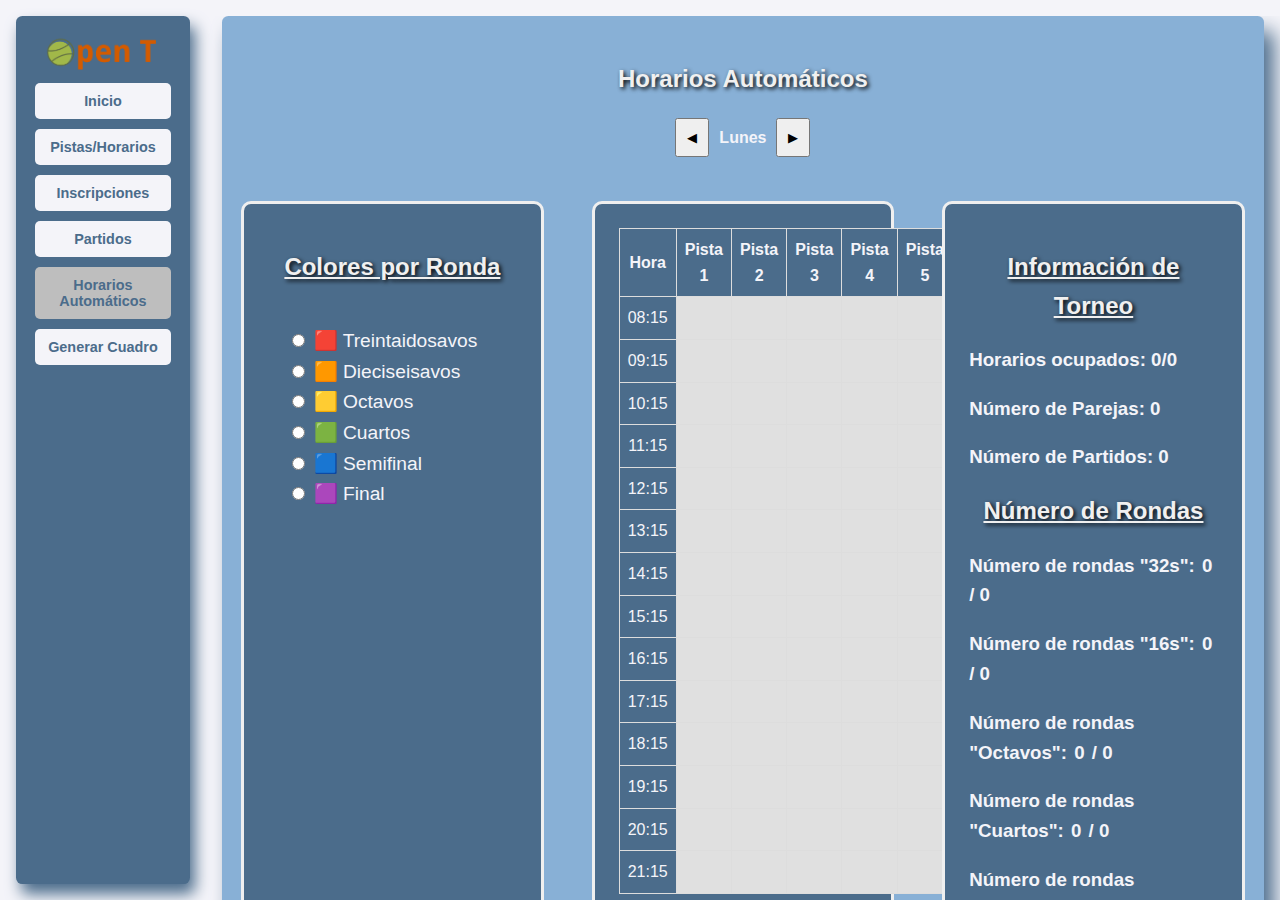
==== automaticSchedules.html @ 77c16e62 "Estructura de horarios automaticos" ====
<!doctype html>
<html lang="es">
    <head>
        <meta charset="UTF-8" />
        <meta name="viewport" content="width=device-width, initial-scale=1.0" />
        <title>Open T</title>
        <link rel="stylesheet" href="assets/css/index.css" />
        <link rel="stylesheet" href="assets/css/sidebar.css" />
        <link rel="stylesheet" href="assets/css/automaticSchedules.css" />
        <link rel="icon" href="assets/img/favicon.png" type="image/png" />
    </head>

    <body>
        <div class="sidebar">
            <img src="assets/img/logo.png" class="sidebar-image" />
            <a href="index.html"><button>Inicio</button></a>
            <a href="disponibilidad.html"><button>Pistas/Horarios</button></a>
            <a href="inscripciones.html"><button>Inscripciones</button></a>
            <a href="generarPartidos.html"><button>Partidos</button></a>
            <a href="automaticSchedules.html"
                ><button class="active-button">Horarios Automáticos</button></a
            >
            <a href="generarCuadros.html"><button>Generar Cuadro</button></a>
        </div>

        <div class="content">
            <div class="container">
                <h2>Horarios Automáticos</h2>
                <div class="day-navigation">
                    <button id="previous-day-btn">◀</button>
                    <span id="selected-day-label"></span>
                    <button id="next-day-btn">▶</button>
                </div>

                <div class="auto-content-box">
                    <div class="auto-content-sub-box">
                        <h2>Colores por Ronda</h2>
                        <div class="opt-rounds">
                            <label
                                ><input type="radio" name="round" value="32s" />
                                🟥 Treintaidosavos</label
                            >
                            <label
                                ><input type="radio" name="round" value="16s" />
                                🟧 Dieciseisavos</label
                            >
                            <label
                                ><input type="radio" name="round" value="8s" />
                                🟨 Octavos</label
                            >
                            <label
                                ><input type="radio" name="round" value="4s" />
                                🟩 Cuartos</label
                            >
                            <label
                                ><input type="radio" name="round" value="2s" />
                                🟦 Semifinal</label
                            >
                            <label
                                ><input type="radio" name="round" value="1s" />
                                🟪 Final</label
                            >
                        </div>
                    </div>
                    <div
                        class="auto-content-sub-box"
                        id="availability-tables"
                    ></div>
                    <div class="auto-content-sub-box">
                        <h2>Información de Torneo</h2>
                        <h3>
                            Horarios ocupados:
                            <span id="num-horarios-ocupados"></span>/<span
                                id="num-horarios-disponibles"
                            ></span>
                        </h3>
                        <h3>
                            Número de Parejas: <span id="num-parejas"></span>
                        </h3>
                        <h3>
                            Número de Partidos: <span id="num-partidos"></span>
                        </h3>
                        <h2>Número de Rondas</h2>
                        <h3>
                            Número de rondas "32s":
                            <span id="num-32s-cells"></span> /
                            <span id="num-32s"></span>
                        </h3>
                        <h3>
                            Número de rondas "16s":
                            <span id="num-16s-cells"></span> /
                            <span id="num-16s"></span>
                        </h3>
                        <h3>
                            Número de rondas "Octavos":
                            <span id="num-8s-cells"></span> /
                            <span id="num-8s"></span>
                        </h3>
                        <h3>
                            Número de rondas "Cuartos":
                            <span id="num-4s-cells"></span> /
                            <span id="num-4s"></span>
                        </h3>
                        <h3>
                            Número de rondas "Semifinales":
                            <span id="num-2s-cells"></span> /
                            <span id="num-2s"></span>
                        </h3>
                        <h3>
                            Número de rondas "Finales":
                            <span id="num-1s-cells"></span> /
                            <span id="num-1s"></span>
                        </h3>
                    </div>
                </div>
            </div>
        </div>

        <script src="assets/js/automaticSchedules.js"></script>
    </body>
</html>
---- assets/css/index.css ----
h1,
h2 {
    text-align: center;
    color: #f0f0f0;
}

.container > img {
    width: 90%;

    margin: 0 auto;
    text-align: center;
    justify-content: center;
}
---- assets/css/sidebar.css ----
body {
    font-family: "Segoe UI", Tahoma, Geneva, Verdana, sans-serif;
    line-height: 1.6;
    margin: 0;
    background-color: #f4f4f9;
    color: #f4f4f9;
    display: flex;
    height: 100vh;
    overflow: hidden;
}

.sidebar {
    width: 13%;
    background-color: #4b6c8b;
    margin: 1em;
    padding: 1.2em;
    box-shadow: 5px 10px 15px #4b6c8b;
    border-radius: 0.4em;
    overflow-y: auto;
}

.sidebar-image {
    width: 100%;
}

.sidebar button {
    width: 100%;
    padding: 10px;
    background-color: #f4f4f9;
    color: #4b6c8b;
    font-weight: bold;
    font-size: 0.9em;
    border: none;
    border-radius: 5px;
    cursor: pointer;
    margin-bottom: 10px;
    transition: background-color 0.3s ease;
}

.sidebar .active-button {
    width: 100%;
    padding: 10px;
    background-color: #bebebe;

    border: none;
    border-radius: 5px;
    cursor: pointer;
    margin-bottom: 10px;
    transition: background-color 0.3s ease;
}

.sidebar button:hover {
    background-color: #bebebe;
}

.content {
    width: 100%;
    margin-top: 1em;
    padding: 0 1em 1em 1em;
    display: flex;
    flex-direction: column;
    align-items: center;
    overflow-y: auto;
}

.container {
    display: flex;
    flex-direction: column;
    margin-bottom: 1.5em;
    padding: 1.5em;
    width: 100%;
    background-color: #88b0d6;
    border-radius: 0.4em;
    box-shadow: 10px 15px 20px #4b6c8b;
    box-sizing: border-box;
}

@media screen and (max-width: 767px) {
    body {
        font-family: "Segoe UI", Tahoma, Geneva, Verdana, sans-serif;
        line-height: 1.6;
        background-color: #f4f4f9;
        color: #f4f4f9;
        display: flex;
        flex-direction: column;
        height: 100vh;
        overflow: hidden;
    }
    .sidebar {
        width: auto;

        background-color: #4b6c8b;
        margin: 1em;
        padding: 1.2em;
        box-shadow: 5px 10px 15px #4b6c8b;
        border-radius: 0.4em;
        overflow-y: auto;
    }

    .sidebar button {
        width: 100%;
        padding: 10px;
        background-color: #f4f4f9;
        color: #4b6c8b;
        font-weight: bold;
        font-size: 0.9em;
        border: none;
        border-radius: 5px;
        cursor: pointer;
        margin-bottom: 10px;
        transition: background-color 0.3s ease;
    }

    .sidebar .active-button {
        width: 100%;
        padding: 10px;
        background-color: #bebebe;
        border: none;
        border-radius: 5px;
        cursor: pointer;
        margin-bottom: 10px;
        transition: background-color 0.3s ease;
    }

    .sidebar button:hover {
        background-color: #bebebe;
    }

    .content {
        width: auto;
        margin: 1em;
        padding: 0;
        display: flex;
        flex-direction: column;
        box-shadow: 10px 15px 20px #4b6c8b;
        align-items: center;
    }

    .container {
        display: flex;
        flex-direction: column;
        width: 100%;
        background-color: #88b0d6;
        border-radius: 0.4em;
        box-sizing: border-box;
    }
}
---- assets/css/automaticSchedules.css ----
h2 {
    text-align: center;
    margin-bottom: 20px;
    text-shadow: 2px 2px 4px #000000;
}

.day-navigation {
    display: flex;
    justify-content: center;
    align-items: center;
    margin-bottom: 20px;
}

.day-navigation button {
    padding: 10px;
    margin: 0 10px;
    cursor: pointer;
}

#selected-day-label {
    font-weight: bold;
}

.auto-content-box {
    display: flex;
    flex-direction: row;
    justify-content: center;
}
.auto-content-sub-box {
    min-width: 25%;
    margin: 1.5em;
    padding: 1.5em;
    text-align: center;
    justify-content: center;
    align-items: center;
    background-color: #4b6c8b;
    border-radius: 10px;
    border: 3px solid #efefef;
}

.auto-content-sub-box > h2 {
    text-align: center;
    text-shadow: 2px 2px 4px #000000;
    text-decoration: underline;
}

.auto-content-sub-box > h3 {
    text-align: start;
}

.opt-rounds {
    display: flex;
    flex-direction: column;
    text-align: start;
    font-size: 1.2em;
    padding: 1em;
}

table {
    margin: 0 auto;
    border-collapse: collapse;
}

th,
td {
    border: 1px solid #ddd;
    padding: 8px;
    text-align: center;
}

th {
    background-color: #4b6c8b;
}

.availability-cell {
    cursor: pointer;
    background: #f1f1f1;
}

.availability-cell.selected {
    background-color: #4caf50;
    color: white;
}

.availability-cell.occupied-cell {
    background-color: #f44336;
    color: white;
}

.availability-cell.disabled-cell {
    background-color: #e0e0e0;
    cursor: auto;
}

@keyframes flash {
    0% {
        background-color: yellow;
    }
    100% {
        background-color: transparent;
    }
}

.flash {
    animation: flash 0.5s ease-in-out;
    border-radius: 5px;
    padding: 2px;
}
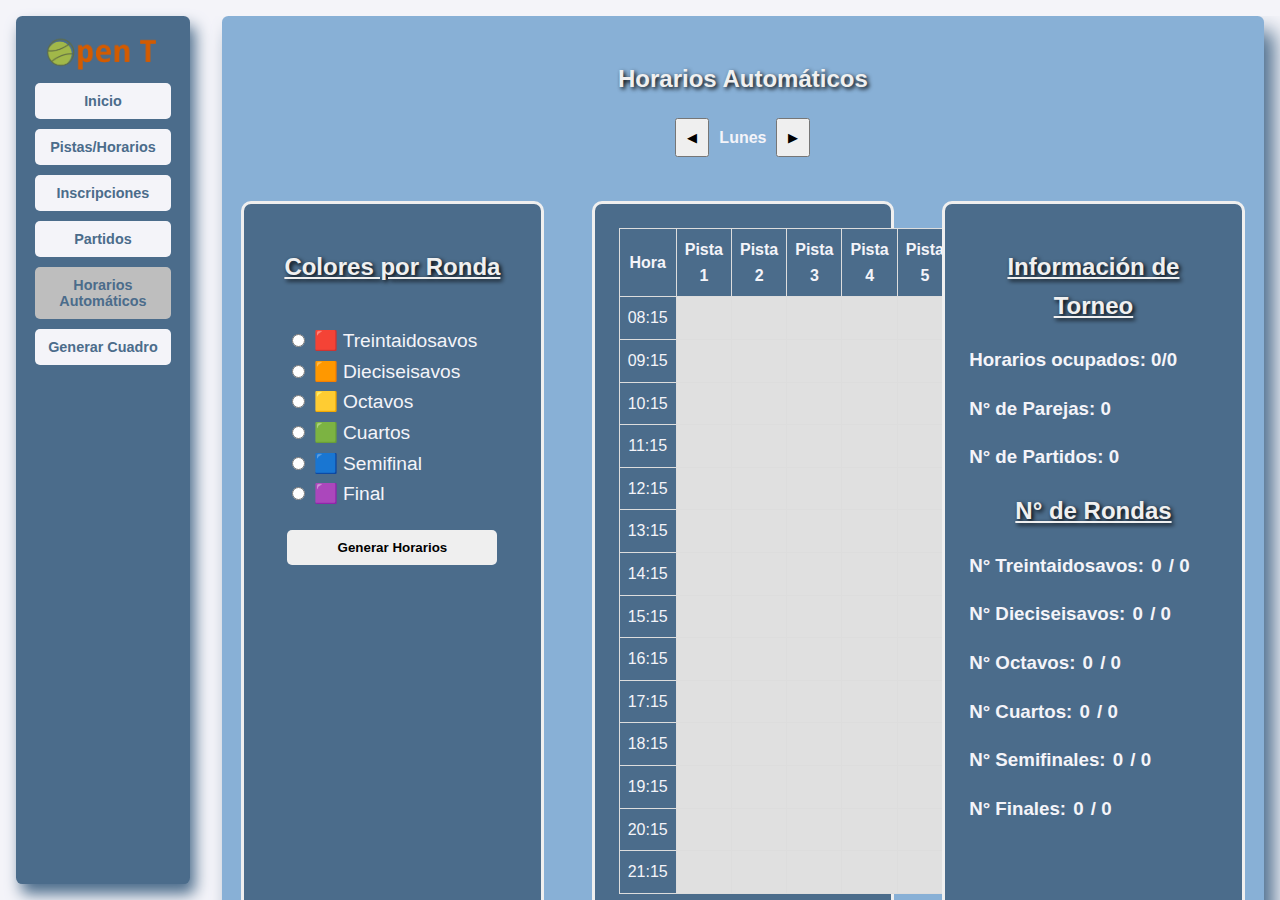
==== commit 1730017c: "Horarios semi-Automaticos funcionando" ====
--- a/automaticSchedules.html
+++ b/automaticSchedules.html
@@ -60,6 +60,10 @@
                                 ><input type="radio" name="round" value="1s" />
                                 🟪 Final</label
                             >
+
+                            <button id="generateHourMatches">
+                                Generar Horarios
+                            </button>
                         </div>
                     </div>
                     <div
@@ -74,40 +78,36 @@
                                 id="num-horarios-disponibles"
                             ></span>
                         </h3>
+                        <h3>N° de Parejas: <span id="num-parejas"></span></h3>
+                        <h3>N° de Partidos: <span id="num-partidos"></span></h3>
+                        <h2>N° de Rondas</h2>
                         <h3>
-                            Número de Parejas: <span id="num-parejas"></span>
-                        </h3>
-                        <h3>
-                            Número de Partidos: <span id="num-partidos"></span>
-                        </h3>
-                        <h2>Número de Rondas</h2>
-                        <h3>
-                            Número de rondas "32s":
+                            N° Treintaidosavos:
                             <span id="num-32s-cells"></span> /
                             <span id="num-32s"></span>
                         </h3>
                         <h3>
-                            Número de rondas "16s":
+                            N° Dieciseisavos:
                             <span id="num-16s-cells"></span> /
                             <span id="num-16s"></span>
                         </h3>
                         <h3>
-                            Número de rondas "Octavos":
+                            N° Octavos:
                             <span id="num-8s-cells"></span> /
                             <span id="num-8s"></span>
                         </h3>
                         <h3>
-                            Número de rondas "Cuartos":
+                            N° Cuartos:
                             <span id="num-4s-cells"></span> /
                             <span id="num-4s"></span>
                         </h3>
                         <h3>
-                            Número de rondas "Semifinales":
+                            N° Semifinales:
                             <span id="num-2s-cells"></span> /
                             <span id="num-2s"></span>
                         </h3>
                         <h3>
-                            Número de rondas "Finales":
+                            N° Finales:
                             <span id="num-1s-cells"></span> /
                             <span id="num-1s"></span>
                         </h3>
--- a/assets/css/automaticSchedules.css
+++ b/assets/css/automaticSchedules.css
@@ -56,6 +56,20 @@
     padding: 1em;
 }
 
+#generateHourMatches {
+    margin-top: 20px;
+    padding: 10px;
+    cursor: pointer;
+    border: none;
+    border-radius: 5px;
+    font-weight: bold;
+}
+
+#generateHourMatches:hover {
+    background-color: #4caf50;
+    color: white;
+}
+
 table {
     margin: 0 auto;
     border-collapse: collapse;
@@ -82,11 +96,6 @@
     color: white;
 }
 
-.availability-cell.occupied-cell {
-    background-color: #f44336;
-    color: white;
-}
-
 .availability-cell.disabled-cell {
     background-color: #e0e0e0;
     cursor: auto;
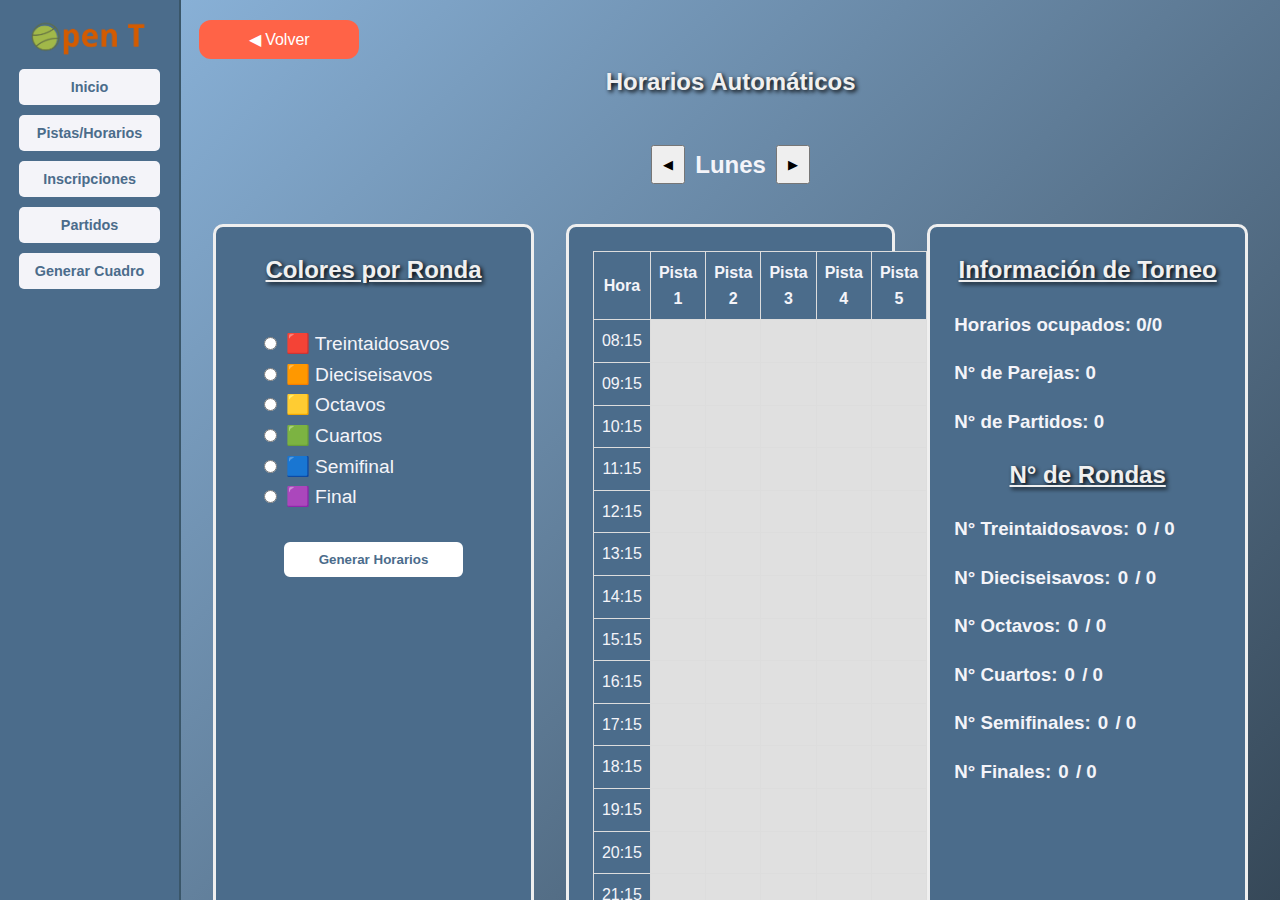
==== commit 2dd64ae1: "ajustes" ====
--- a/automaticSchedules.html
+++ b/automaticSchedules.html
@@ -17,14 +17,24 @@
             <a href="disponibilidad.html"><button>Pistas/Horarios</button></a>
             <a href="inscripciones.html"><button>Inscripciones</button></a>
             <a href="generarPartidos.html"><button>Partidos</button></a>
-            <a href="automaticSchedules.html"
-                ><button class="active-button">Horarios Automáticos</button></a
-            >
             <a href="generarCuadros.html"><button>Generar Cuadro</button></a>
         </div>
 
         <div class="content">
             <div class="container">
+                <button id="animated-back-btn" class="animated-back-btn">
+                    ◀ Volver
+                </button>
+
+                <style></style>
+
+                <script>
+                    document
+                        .getElementById("animated-back-btn")
+                        .addEventListener("click", function () {
+                            window.history.back();
+                        });
+                </script>
                 <h2>Horarios Automáticos</h2>
                 <div class="day-navigation">
                     <button id="previous-day-btn">◀</button>
@@ -60,7 +70,6 @@
                                 ><input type="radio" name="round" value="1s" />
                                 🟪 Final</label
                             >
-
                             <button id="generateHourMatches">
                                 Generar Horarios
                             </button>
--- a/assets/css/index.css
+++ b/assets/css/index.css
@@ -1,13 +1,161 @@
+:root {
+    --color-primary: #f5a768; /* Color principal para la barra de carga */
+    --color-opposite: #4b6c8b; /* Color opuesto para el borde */
+}
+
 h1,
 h2 {
     text-align: center;
     color: #f0f0f0;
 }
 
-.container > img {
+.image-container {
+    height: 100%;
+    background-image: url("../img/schema.svg");
+    background-size: cover;
+    background-position: center;
+    background-repeat: no-repeat;
+}
+
+.hidden {
+    display: none;
+}
+
+#mobile-warning {
+    position: fixed;
+    text-align: center;
+    width: 100%;
+    height: 100%;
+    background-color: white;
+    z-index: 1000;
+}
+
+.message {
     width: 90%;
+    height: 100%;
+    display: flex;
+    flex-direction: column;
+    margin: 0 auto;
+    justify-content: center;
+    color: black;
+    font-size: 1.2em;
+    font-weight: bold;
+}
 
-    margin: 0 auto;
-    text-align: center;
+.message > h1 {
+    color: #f28123;
+    border: 2px solid #f28123;
+}
+
+.container {
+    overflow: hidden;
+}
+
+/* Separarion boton inico */
+.start-btn-content {
+    width: 400px;
+    height: 400px;
+    position: absolute;
+    left: 50%;
+    top: 20%;
+    transform: translate(-50%, -50%);
+    display: flex;
     justify-content: center;
+    align-items: center;
 }
+.btn {
+    width: 180px;
+    height: 60px;
+    cursor: pointer;
+    background: transparent;
+    border: 1px solid whitesmoke;
+    outline: none;
+    transition: 1s ease-in-out;
+}
+
+svg {
+    position: absolute;
+    left: 0;
+    top: 0;
+    fill: none;
+    stroke: #fff;
+    stroke-dasharray: 150 480;
+    stroke-dashoffset: 150;
+    transition: 1s ease-in-out;
+}
+
+.btn:hover {
+    transition: 1s ease-in-out;
+    background: #4b657d;
+}
+
+.btn:hover svg {
+    stroke-dashoffset: -480;
+}
+
+.btn span {
+    color: white;
+    font-size: 2em;
+    font-weight: bold;
+}
+
+.center {
+    width: 180px;
+    height: 60px;
+    position: absolute;
+}
+
+/* Nuevo CSS para el botón de carga */
+@keyframes loading {
+    0% {
+        left: -100%;
+    }
+
+    100% {
+        left: 100%;
+    }
+}
+
+.loader-container {
+    position: fixed;
+    top: 0;
+    left: 0;
+    width: 100%;
+    height: 100%;
+    background-color: rgba(255, 255, 255, 0.6); /* Fondo semitransparente */
+    display: none; /* Oculto por defecto */
+    justify-content: center;
+    align-items: center;
+    flex-direction: column; /* Para alinear el texto y el loader verticalmente */
+    z-index: 9999;
+}
+
+.loader-text {
+    font-family: "Concert One", cursive;
+    font-size: 1.5em;
+    margin-bottom: 20px;
+    color: #4b6c8b;
+}
+
+.wrapper {
+    border: 3px solid var(--color-opposite);
+    padding: 4px;
+    width: 160px;
+    height: 16px;
+    margin-top: 20px; /* Espacio entre el texto y la animación */
+}
+
+.space {
+    position: relative;
+    width: 100%;
+    height: 100%;
+    overflow: hidden;
+}
+
+.loading {
+    position: absolute;
+    background-color: var(--color-primary);
+    width: 100%;
+    height: 100%;
+    animation: loading 2s steps(500) infinite;
+}
--- a/assets/css/sidebar.css
+++ b/assets/css/sidebar.css
@@ -10,13 +10,12 @@
 }
 
 .sidebar {
-    width: 13%;
+    width: auto;
+    max-width: 11%;
     background-color: #4b6c8b;
-    margin: 1em;
     padding: 1.2em;
-    box-shadow: 5px 10px 15px #4b6c8b;
-    border-radius: 0.4em;
     overflow-y: auto;
+    border-right: 2px solid #3a5669;
 }
 
 .sidebar-image {
@@ -41,7 +40,6 @@
     width: 100%;
     padding: 10px;
     background-color: #bebebe;
-
     border: none;
     border-radius: 5px;
     cursor: pointer;
@@ -55,93 +53,18 @@
 
 .content {
     width: 100%;
-    margin-top: 1em;
-    padding: 0 1em 1em 1em;
-    display: flex;
-    flex-direction: column;
-    align-items: center;
+
     overflow-y: auto;
 }
 
 .container {
+    overflow: scroll;
     display: flex;
     flex-direction: column;
-    margin-bottom: 1.5em;
-    padding: 1.5em;
+    padding: 1em;
     width: 100%;
-    background-color: #88b0d6;
-    border-radius: 0.4em;
-    box-shadow: 10px 15px 20px #4b6c8b;
+    height: 100%;
+    background: linear-gradient(135deg, #88b0d6, #364858);
+
     box-sizing: border-box;
 }
-
-@media screen and (max-width: 767px) {
-    body {
-        font-family: "Segoe UI", Tahoma, Geneva, Verdana, sans-serif;
-        line-height: 1.6;
-        background-color: #f4f4f9;
-        color: #f4f4f9;
-        display: flex;
-        flex-direction: column;
-        height: 100vh;
-        overflow: hidden;
-    }
-    .sidebar {
-        width: auto;
-
-        background-color: #4b6c8b;
-        margin: 1em;
-        padding: 1.2em;
-        box-shadow: 5px 10px 15px #4b6c8b;
-        border-radius: 0.4em;
-        overflow-y: auto;
-    }
-
-    .sidebar button {
-        width: 100%;
-        padding: 10px;
-        background-color: #f4f4f9;
-        color: #4b6c8b;
-        font-weight: bold;
-        font-size: 0.9em;
-        border: none;
-        border-radius: 5px;
-        cursor: pointer;
-        margin-bottom: 10px;
-        transition: background-color 0.3s ease;
-    }
-
-    .sidebar .active-button {
-        width: 100%;
-        padding: 10px;
-        background-color: #bebebe;
-        border: none;
-        border-radius: 5px;
-        cursor: pointer;
-        margin-bottom: 10px;
-        transition: background-color 0.3s ease;
-    }
-
-    .sidebar button:hover {
-        background-color: #bebebe;
-    }
-
-    .content {
-        width: auto;
-        margin: 1em;
-        padding: 0;
-        display: flex;
-        flex-direction: column;
-        box-shadow: 10px 15px 20px #4b6c8b;
-        align-items: center;
-    }
-
-    .container {
-        display: flex;
-        flex-direction: column;
-        width: 100%;
-        background-color: #88b0d6;
-        border-radius: 0.4em;
-        box-sizing: border-box;
-    }
-}
--- a/assets/css/automaticSchedules.css
+++ b/assets/css/automaticSchedules.css
@@ -1,14 +1,69 @@
+.container {
+    overflow: hidden;
+}
 h2 {
     text-align: center;
-    margin-bottom: 20px;
+    margin-top: 0;
     text-shadow: 2px 2px 4px #000000;
 }
 
+/*Boton animado ir hacia atras*/
+.animated-back-btn {
+    width: 10em;
+    background-color: #ff6347;
+    border: none;
+    color: white;
+    padding: 10px 20px;
+    text-align: center;
+    text-decoration: none;
+    display: inline-block;
+    font-size: 16px;
+    margin: 4px 2px;
+    cursor: pointer;
+    border-radius: 12px;
+    transition:
+        background-color 0.3s ease,
+        transform 0.3s ease,
+        box-shadow 0.3s ease,
+        opacity 0.3s ease;
+}
+
+.animated-back-btn:hover {
+    background-color: #ff4500;
+    transform: scale(1.1) rotate(5deg);
+    box-shadow: 0 8px 16px rgba(0, 0, 0, 0.2);
+    opacity: 0.9;
+    animation: pulse 1s infinite;
+}
+
+.animated-back-btn:active {
+    transform: scale(0.95) rotate(-5deg);
+    box-shadow: 0 4px 8px rgba(0, 0, 0, 0.2);
+    opacity: 1;
+}
+
+@keyframes pulse {
+    0% {
+        transform: scale(1);
+    }
+    50% {
+        transform: scale(1.05);
+    }
+    100% {
+        transform: scale(1);
+    }
+}
+/*Boton animado ir hacia atras fin*/
+
 .day-navigation {
     display: flex;
+    flex-direction: row;
     justify-content: center;
     align-items: center;
-    margin-bottom: 20px;
+    margin: 1em;
+    height: 2em;
+    font-weight: bold;
+    font-size: 1.5em;
 }
 
 .day-navigation button {
@@ -28,7 +83,7 @@
 }
 .auto-content-sub-box {
     min-width: 25%;
-    margin: 1.5em;
+    margin: 1em;
     padding: 1.5em;
     text-align: center;
     justify-content: center;
@@ -57,17 +112,42 @@
 }
 
 #generateHourMatches {
-    margin-top: 20px;
-    padding: 10px;
+    margin: 2em auto;
+
+    width: 80%;
+    padding: 0.75em;
     cursor: pointer;
     border: none;
-    border-radius: 5px;
+    border-radius: 8px;
+    background-color: #ffffff;
+    border: 2px solid #4b6c8b;
+    color: #4b6c8b;
     font-weight: bold;
+    transition:
+        background-color 0.3s ease,
+        transform 0.3s ease,
+        box-shadow 0.3s ease;
 }
 
 #generateHourMatches:hover {
     background-color: #4caf50;
     color: white;
+    transform: scale(1.05);
+    box-shadow: 0 4px 8px rgba(0, 0, 0, 0.2);
+    animation: pulse 1s infinite;
+    border: 2px solid #388e3c;
+}
+
+@keyframes pulse {
+    0% {
+        transform: scale(1);
+    }
+    50% {
+        transform: scale(1.05);
+    }
+    100% {
+        transform: scale(1);
+    }
 }
 
 table {
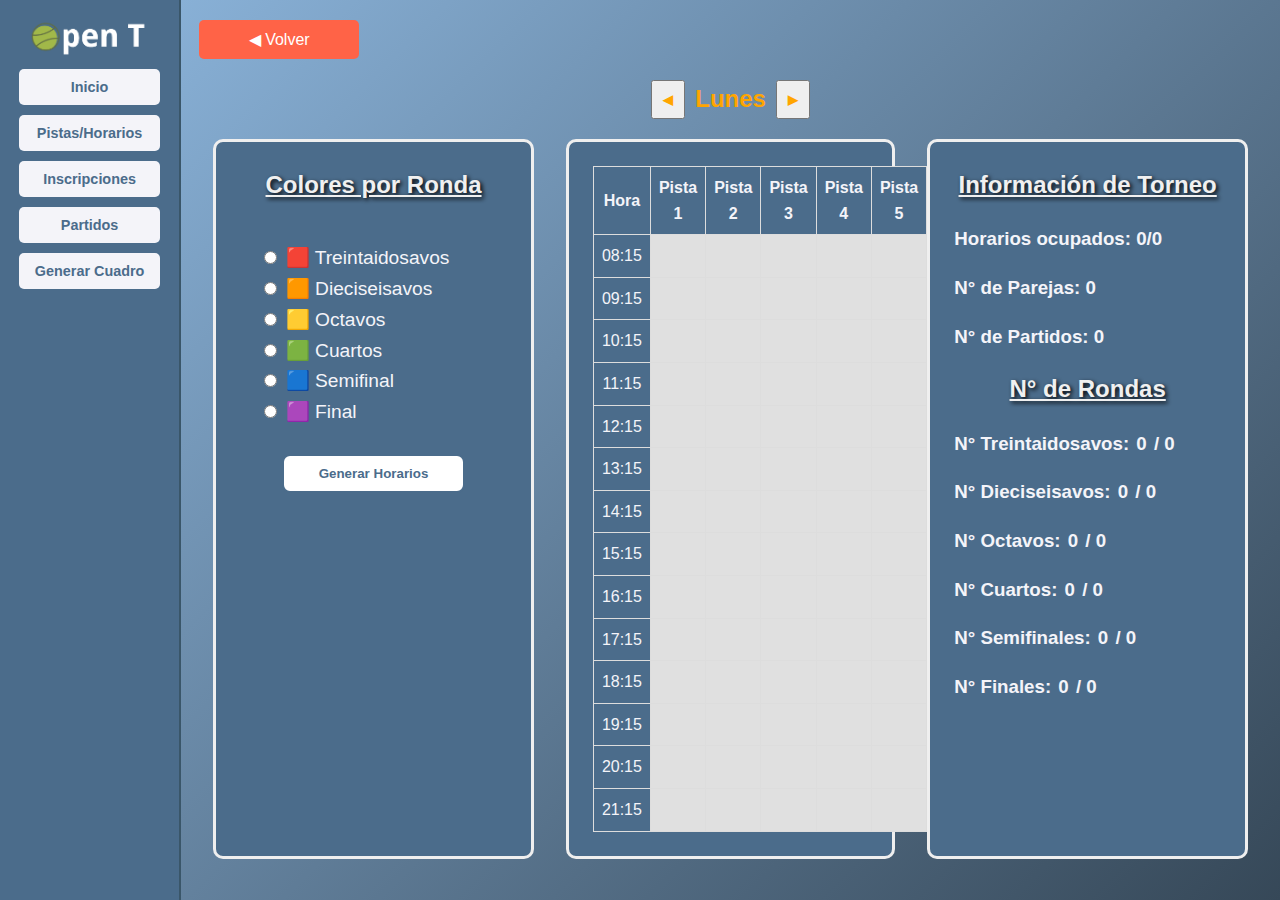
==== commit 47ba9408: "Errores y bugs" ====
--- a/automaticSchedules.html
+++ b/automaticSchedules.html
@@ -26,8 +26,6 @@
                     ◀ Volver
                 </button>
 
-                <style></style>
-
                 <script>
                     document
                         .getElementById("animated-back-btn")
@@ -35,7 +33,7 @@
                             window.history.back();
                         });
                 </script>
-                <h2>Horarios Automáticos</h2>
+
                 <div class="day-navigation">
                     <button id="previous-day-btn">◀</button>
                     <span id="selected-day-label"></span>
--- a/assets/css/index.css
+++ b/assets/css/index.css
@@ -122,12 +122,12 @@
     left: 0;
     width: 100%;
     height: 100%;
-    background-color: rgba(255, 255, 255, 0.6); /* Fondo semitransparente */
-    display: none; /* Oculto por defecto */
+    background-color: rgba(255, 255, 255, 0.6);
+    display: none;
     justify-content: center;
     align-items: center;
-    flex-direction: column; /* Para alinear el texto y el loader verticalmente */
-    z-index: 9999;
+    flex-direction: column;
+    z-index: 1000;
 }
 
 .loader-text {
@@ -142,7 +142,7 @@
     padding: 4px;
     width: 160px;
     height: 16px;
-    margin-top: 20px; /* Espacio entre el texto y la animación */
+    margin-top: 20px;
 }
 
 .space {
--- a/assets/css/sidebar.css
+++ b/assets/css/sidebar.css
@@ -58,7 +58,7 @@
 }
 
 .container {
-    overflow: scroll;
+    overflow: auto;
     display: flex;
     flex-direction: column;
     padding: 1em;
--- a/assets/css/automaticSchedules.css
+++ b/assets/css/automaticSchedules.css
@@ -20,7 +20,7 @@
     font-size: 16px;
     margin: 4px 2px;
     cursor: pointer;
-    border-radius: 12px;
+    border-radius: 5px;
     transition:
         background-color 0.3s ease,
         transform 0.3s ease,
@@ -30,10 +30,9 @@
 
 .animated-back-btn:hover {
     background-color: #ff4500;
-    transform: scale(1.1) rotate(5deg);
+    transform: scale(1.1);
     box-shadow: 0 8px 16px rgba(0, 0, 0, 0.2);
     opacity: 0.9;
-    animation: pulse 1s infinite;
 }
 
 .animated-back-btn:active {
@@ -60,7 +59,8 @@
     flex-direction: row;
     justify-content: center;
     align-items: center;
-    margin: 1em;
+    margin: 0.5em;
+    margin-bottom: 0;
     height: 2em;
     font-weight: bold;
     font-size: 1.5em;
@@ -72,8 +72,11 @@
     cursor: pointer;
 }
 
+#previous-day-btn,
+#next-day-btn,
 #selected-day-label {
     font-weight: bold;
+    color: #ffa500;
 }
 
 .auto-content-box {
@@ -113,7 +116,6 @@
 
 #generateHourMatches {
     margin: 2em auto;
-
     width: 80%;
     padding: 0.75em;
     cursor: pointer;
@@ -134,7 +136,6 @@
     color: white;
     transform: scale(1.05);
     box-shadow: 0 4px 8px rgba(0, 0, 0, 0.2);
-    animation: pulse 1s infinite;
     border: 2px solid #388e3c;
 }
 
